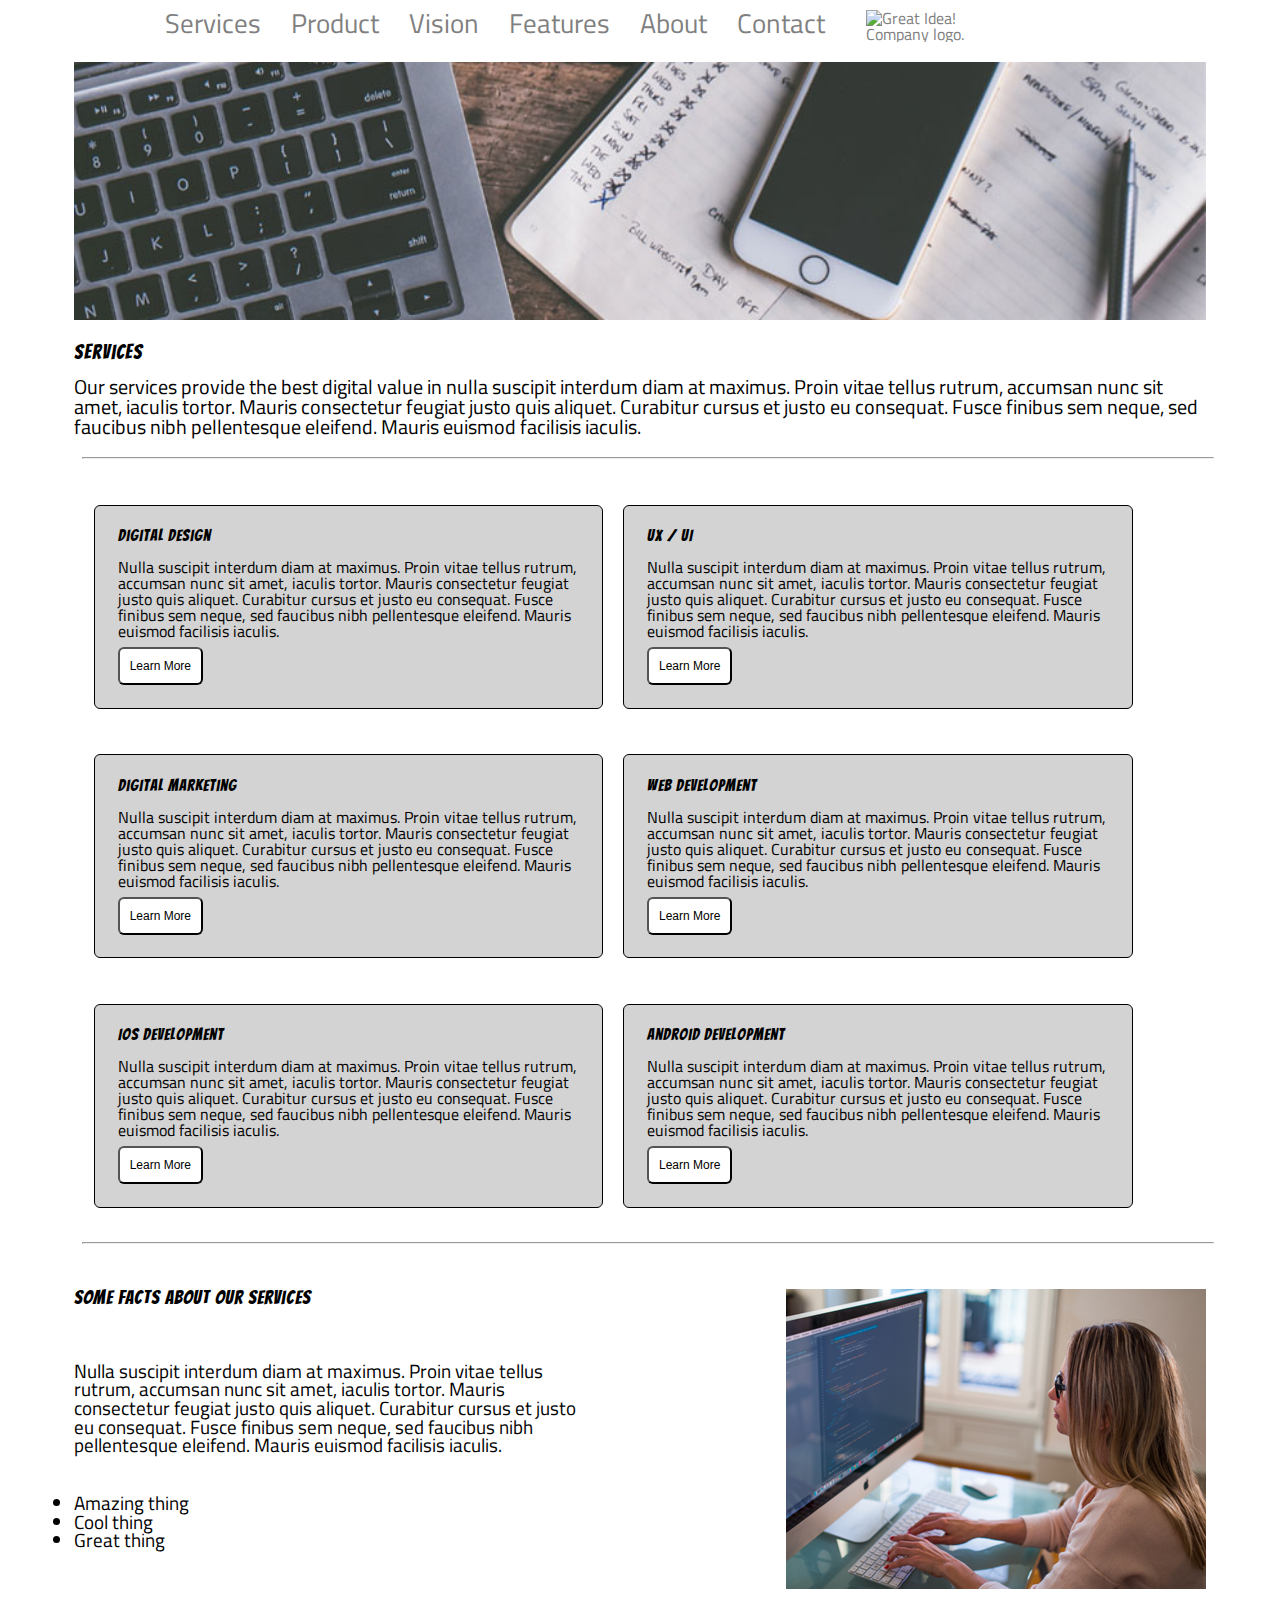
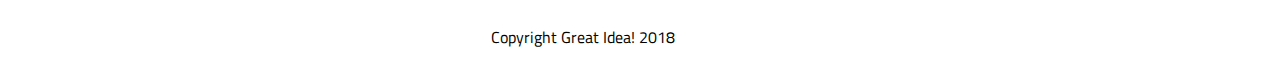
==== services.html @ 8a043fb3 "tablet completed" ====
<!DOCTYPE html>

<html lang="en">
  <head>
    <meta charset="utf-8" />

    <title>Great Idea!- Services</title>

    <link
      href="https://fonts.googleapis.com/css?family=Bangers|Titillium+Web"
      rel="stylesheet"
    />
    <link rel="stylesheet" href="./css/index.css" />

    <!--[if lt IE 9]>
      <script src="https://cdnjs.cloudflare.com/ajax/libs/html5shiv/3.7.3/html5shiv.js"></script>
    <![endif]-->
  </head>

  <body class="container">
    <div class="service head">
      <nav>
        <div class="service head links">
          <a href="./services.html">Services</a>
          <a href="">Product</a>
          <a href="">Vision</a>
          <a href="">Features</a>
          <a href="">About</a>
          <a href="">Contact</a>
        </div>
      </nav>
      <div class="service head logo">
          <a href="./index.html"><img class="logo" src="img/logo.png" alt="Great Idea! Company logo." /></a>
      </div>
    </div>

    
      <img
        class="services-header-img"
        src="img/services-header.jpg"
        alt="Our services header image"
      />
    

    <div class="service note">
      <div>
        <h1>Services</h1>
      </div>
      <div>
        <p>
          Our services provide the best digital value in nulla suscipit interdum
          diam at maximus. Proin vitae tellus rutrum, accumsan nunc sit amet,
          iaculis tortor. Mauris consectetur feugiat justo quis aliquet.
          Curabitur cursus et justo eu consequat. Fusce finibus sem neque, sed
          faucibus nibh pellentesque eleifend. Mauris euismod facilisis iaculis.
        </p></div><br>
      </div>
      
    </div><div class="hr"></div>

    <div class="cards column">
      <div class="cards column1">
        <div class="cards column2">
          <h1>Digital Design</h1>
          <p>
            Nulla suscipit interdum diam at maximus. Proin vitae tellus
            rutrum, accumsan nunc sit amet, iaculis tortor. Mauris consectetur feugiat
            justo quis aliquet. Curabitur cursus et justo eu consequat. Fusce finibus
            sem neque, sed faucibus nibh pellentesque eleifend. Mauris euismod facilisis
            iaculis.
          </p>
          <button type="submit" class="learn">Learn More</button>
        </div>
        <div class="cards column2">
            <h1>UX / UI</h1>
            <p>
              Nulla suscipit interdum diam at maximus. Proin vitae tellus
              rutrum, accumsan nunc sit amet, iaculis tortor. Mauris consectetur feugiat
              justo quis aliquet. Curabitur cursus et justo eu consequat. Fusce finibus
              sem neque, sed faucibus nibh pellentesque eleifend. Mauris euismod facilisis
              iaculis.
            </p>
            <button type="submit" class="learn">Learn More</button>
        </div>
      <div></div>
    </div>
    <div class="cards column1">
        <div class="cards column2">
          <h1>Digital Marketing</h1>
          <p>
            Nulla suscipit interdum diam at maximus. Proin vitae tellus
            rutrum, accumsan nunc sit amet, iaculis tortor. Mauris consectetur feugiat
            justo quis aliquet. Curabitur cursus et justo eu consequat. Fusce finibus
            sem neque, sed faucibus nibh pellentesque eleifend. Mauris euismod facilisis
            iaculis.
          </p>
          <button type="submit" class="learn">Learn More</button>
        </div>
        <div class="cards column2">
            <h1>Web Development</h1>
            <p>
              Nulla suscipit interdum diam at maximus. Proin vitae tellus
              rutrum, accumsan nunc sit amet, iaculis tortor. Mauris consectetur feugiat
              justo quis aliquet. Curabitur cursus et justo eu consequat. Fusce finibus
              sem neque, sed faucibus nibh pellentesque eleifend. Mauris euismod facilisis
              iaculis.
            </p>
            <button type="submit" class="learn">Learn More</button>
        </div>
      <div></div>
    </div>
    <div class="cards column1">
        <div class="cards column2">
          <h1>IOS Development</h1>
          <p>
            Nulla suscipit interdum diam at maximus. Proin vitae tellus
            rutrum, accumsan nunc sit amet, iaculis tortor. Mauris consectetur feugiat
            justo quis aliquet. Curabitur cursus et justo eu consequat. Fusce finibus
            sem neque, sed faucibus nibh pellentesque eleifend. Mauris euismod facilisis
            iaculis.
          </p>
          <button type="submit" class="learn">Learn More</button>
        </div>
        <div class="cards column2">
            <h1>Android Development</h1>
            <p>
              Nulla suscipit interdum diam at maximus. Proin vitae tellus
              rutrum, accumsan nunc sit amet, iaculis tortor. Mauris consectetur feugiat
              justo quis aliquet. Curabitur cursus et justo eu consequat. Fusce finibus
              sem neque, sed faucibus nibh pellentesque eleifend. Mauris euismod facilisis
              iaculis.
            </p>
            <button type="submit" class="learn">Learn More</button>
        </div>
      <div></div>
    </div>
    </div>
    
    </div><div class="hr"></div>

    <div class="footcolumn">
      <div class="footcolumn left">
      <h1>Some Facts About Our Services</h1>
        <p>
          Nulla suscipit interdum diam at
          maximus. Proin vitae tellus rutrum, accumsan nunc sit amet, iaculis tortor.
          Mauris consectetur feugiat justo quis aliquet. Curabitur cursus et justo eu
          consequat. Fusce finibus sem neque, sed faucibus nibh pellentesque eleifend.
          Mauris euismod facilisis iaculis. 
          <ul style="list-style-type:disc;">
              <li>Amazing thing</li>
              <li>Cool thing</li>
              <li>Great thing</li>
          </ul>
        </p>

      </div>

      <div class="footcolumn right">
        <img
          class="services-info-img"
          src="img/services-info.png"
          alt="one of our employees hard at work"
        />
      </div>
    </div>

    <div class="copyright">
        Copyright Great Idea! 2018 </br>
    </div>
  </body>
</html>
---- css/index.css ----
/* http://meyerweb.com/eric/tools/css/reset/ 
   v2.0 | 20110126
   License: none (public domain)
*/

html,
body,
div,
span,
applet,
object,
iframe,
h1,
h2,
h3,
h4,
h5,
h6,
p,
blockquote,
pre,
a,
abbr,
acronym,
address,
big,
cite,
code,
del,
dfn,
em,
img,
ins,
kbd,
q,
s,
samp,
small,
strike,
strong,
sub,
sup,
tt,
var,
b,
u,
i,
center,
dl,
dt,
dd,
ol,
ul,
li,
fieldset,
form,
label,
legend,
table,
caption,
tbody,
tfoot,
thead,
tr,
th,
td,
article,
aside,
canvas,
details,
embed,
figure,
figcaption,
footer,
header,
hgroup,
menu,
nav,
output,
ruby,
section,
summary,
time,
mark,
audio,
video {
  margin: 0;
  padding: 0;
  border: 0;
  font-size: 100%;
  font: inherit;
  vertical-align: baseline;
}
/* HTML5 display-role reset for older browsers */
article,
aside,
details,
figcaption,
figure,
footer,
header,
hgroup,
menu,
nav,
section {
  display: block;
}
body {
  line-height: 1;
}
ol,
ul {
  list-style: none;
}
blockquote,
q {
  quotes: none;
}
blockquote:before,
blockquote:after,
q:before,
q:after {
  content: "";
  content: none;
}
table {
  border-collapse: collapse;
  border-spacing: 0;
}

/* Set every element's box-sizing to border-box */
* {
  box-sizing: border-box;
}

html,
body {
  height: 100%;
  font-family: "Titillium Web", sans-serif;
}

h1,
h2,
h3,
h4,
h5 {
  font-family: "Bangers", cursive;
  letter-spacing: 1px;
  margin-bottom: 15px;
}

/* Copy and paste your work from yesterday here and start to refactor into flexbox */
.container {
  display: flex;
  flex-direction: column;
  width: 90%;
  padding: 10px;
  margin: auto;
}

a {
  color: gray;
  text-decoration: none;
  margin-right: 5%;
}
a:hover {
  text-decoration: underline;
}

.head {
  display: flex;
  flex-direction: row;
  width: 100%;
}

@media (max-width: 500px) {
    .head {
        display: flex;
        flex-direction: column-reverse;
        width: 100%;
    }
}

@media (max-width: 800px) {
    .head {
        display: flex;
        flex-direction: column-reverse;
        width: 100%;
    }
}

.head.left {
  display: flex;
  flex-direction: row;
  align-content: space-between;
  align-self: center;
  text-align: left;
}

@media (max-width: 500px) {
    .head.left {
        display: flex;
        flex-direction: column;
        text-align: center;
        align-content: center;
        width: 100%;
    }
}

@media (max-width: 800px) and (min-width: 501px) {
    .head.left {
        display: flex;
        flex-direction: row;
        text-align: center;
        align-content: center;
        align-self: center;
        flex-grow: 0;
        width: 100%;
        margin-left: 25%;
    }
}

a{
  margin-right:30px;
}

@media (max-width: 500px) {
    a {
        display: flex;
        flex-direction: column;
        margin-bottom: 2%;
        margin-top: 4%;
        width: 100%;
        text-align: center;
        align-items: center;
        align-content: center;
        padding-bottom: 4%;
        border-bottom: 1px solid black;
    }
}

.head.right {
  display: flex;
  flex-direction: row;
  justify-content: flex-end;
  align-items: right;
  align-self: center;
}

@media (max-width: 500px) {
    .head.right {
        display: flex;
        flex-direction: column;
        align-self: center;
        align-items: center;
        width: 100%;
        margin-top: 2%;
        margin-bottom: 2%;
        padding-bottom: 1%;
        border-bottom: 1px solid black;
    }
}

@media(max-width: 800px) and (min-width: 501px) {
    .head.right {
        display: flex;
        flex-direction: column;
        align-self: center;
        align-items: center;
        width: 100%;
        margin-top: 2%;
        margin-bottom: 2%;
        padding-bottom: 1%;
    }
}

.top {
  display: flex;
  flex-direction: row;
  width: 100%;
  margin-top: 2%;
  margin-bottom: 2%;
}

@media (max-width: 800px)  {
    .top {
        display: flex;
        flex-direction: column;
        width: 100%;
        margin-top: 2%;
        margin-bottom: 2%;
    }
}

.top.left {
  justify-content: flex-start;
  align-self: left;
  flex-direction: column;
  font-size: 60pt;
  align-content: left;
  text-align: center;
  width: 40%;
  margin-right: 5%;
  padding-right: 10%;
  padding-top: 5%;
  
}

@media (max-width: 800px)  {
    .top.left {
        justify-content: flex-start;
        align-self: left;
        flex-direction: column;
        font-size: 60pt;
        align-content: left;
        text-align: center;
        width: 100%;
        margin-right: 5%;
        padding-right: 10%;
        padding-top: 5%;
        
      }
}

.top.right {
  justify-content: flex-end;
  flex-direction: row;
  width: 40%;
  margin-left: 5%;
}

@media (max-width: 800px) {
    .top.right {
        display: none;
    }
}

.button {
  background-color: white; /* Green */
  border-color: black;
  color: black;
  justify-content: center;
  align-content: center;
  align-self: center;
  text-decoration: none;
  display: flex;
  font-size: 18px;
  padding: 20px;
}

.info {
  display: flex;
  flex-direction: row;
  position: relative;
  width: 100%;
  padding: 20px;
}

@media (max-width: 500px) {
  .info {
    display: flex;
    flex-direction: column;
    justify-content: space-around;
    width: 100%;
    padding: 2px;
  }
}
.info.features {
  display: flex;
  justify-content: flex-start;
  flex-direction: column;
  align-content: center;
  text-align: left;
  align-items: center;
  width: 48%;
}

@media (max-width: 500px) {
    .info.features {
      display: flex;
      flex-direction: column;
      justify-content: flex-start;
      width: 100%;
      margin-top: 2%;
    }
  }

.info.about {
  display: flex;
  justify-content: flex-end;
  flex-direction: column;
  align-content: center;
  text-align: left;
  align-items: center;
  width: 48%;
  margin-left: 5%;
}

@media (max-width: 500px) {
    .info.about {
      display: flex;
      flex-direction: column;
      justify-content: flex-start;
      width: 100%;
      margin-left: 0;
      margin-top: 1%;
    }
  }

.info2 {
  display: flex;
  flex-direction: row;
  position: relative;
  justify-content: space-around;
  align-items: center;
  width: 100%;
  padding: 20px;
}

@media (max-width: 500px) {
    .info2 {
      display: flex;
      flex-direction: column;
      justify-content: space-around;
      width: 100%;
      padding: 2px;
    }
  }

.info2.services {
  justify-content: flex-start;
  align-self: left;
  flex-direction: column;
  align-content: left;
  text-align: left;
  align-items: left;
}


.info2.product {
  justify-content: center;
  align-self: left;
  flex-direction: column;
  align-content: left;
  text-align: left;
  align-items: left;
}
.info2.vision {
  justify-content: flex-end;
  align-self: left;
  flex-direction: column;
  align-content: left;
  text-align: left;
  align-items: left;
  margin-bottom: 4%;
}

.middleImg {
  display: flex;
  flex-direction: row;
  position: relative;
  justify-content: space-around;
  align-items: center;
  align-content: center;
  width: 100%;
  padding: 20px;
}

.address {
  display: flex;
  flex-direction: column;
  position: relative;
  justify-content: space-around;
  align-items: left;
  align-content: left;
  width: 90%;
  padding: 20px;
}
.copyright {
  display: flex;
  flex-direction: row;
  position: relative;
  justify-content: space-around;
  align-items: center;
  align-content: center;
  width: 90%;
  padding: 20px;
}

.hr {
  display: flex;
  flex-direction: row;
  color: black;
  background-color: black;
  margin-left: 0.5em;
  margin-right: 0.5em;
  margin-block-start: auto;
  margin-block-end: auto;
  overflow: hidden;
  border-style: inset;
  border-width: 1px;
  width: 100%;
  height: 3px;
}

/* Services Styles */

.service.head {
  display: flex;
  flex-direction: row;
  flex-grow: 0;
  margin-bottom: 1%;
  width: 80%;
  margin-left: 5%;
}

.service.head.links {
  display: flex;
  flex-direction: row;
  justify-content: flex-start;
  align-self: right;
  font-size: 20pt;
  align-content: right;
  text-align: right;
}

.service.head.logo {
  display: flex;
  flex-direction: row;
  justify-content: flex-end;
  align-content: right;
  align-self: right;
}

.service.image {
  flex-direction: row;
  justify-content: center;
  align-items: center;
  align-self: center;
  margin-left: 5%;
}

.service.note {
  display: flex;
  flex-direction: column;
  justify-content: flex-start;
  align-content: left;
  align-self: left;
  text-align: left;
  margin-top: 2%;
  font-size: 15pt;
}

.cards.column {
  display: flex;
  flex-flow: row wrap;
  justify-content: space-between;
  margin-top: 1%;
  margin-bottom: 1%;
  padding-bottom: 1%;
}

.cards.column1 {
  display: flex;
  flex-direction: row;
  justify-content: flex-start;
  margin-top: 2%;
}

.cards.column2 {
  border: 1px solid black;
  margin-top: 1%;
  margin-bottom: 1%;
  width: 45%;
  margin-left: 20px;
  padding: 2%;
  border-radius: 6px;
  background-color: lightgrey;
}

.learn {
  background-color: white; /* Green */
  border-color: black;
  color: black;
  justify-content: center;
  align-content: center;
  align-self: center;
  text-decoration: none;
  display: flex;
  font-size: 12px;
  margin-top: 8px;
  border-radius: 6px;
  padding: 10px;
}

.footcolumn {
  display: flex;
  flex-flow: row wrap;
  justify-content: flex-start;
  margin-top: 2%;
  flex-grow: 1;
  margin-bottom: 10px;
}

.footcolumn.right {
  display: flex;
  flex-direction: row;
  justify-content: flex-end;
  align-self: right;
  align-content: right;
}

.footcolumn.left {
  display: flex;
  flex-direction: row;
  justify-content: flex-start;
  align-self: left;
  font-size: 14pt;
  align-content: left;
  text-align: left;
  width: 30%;
}
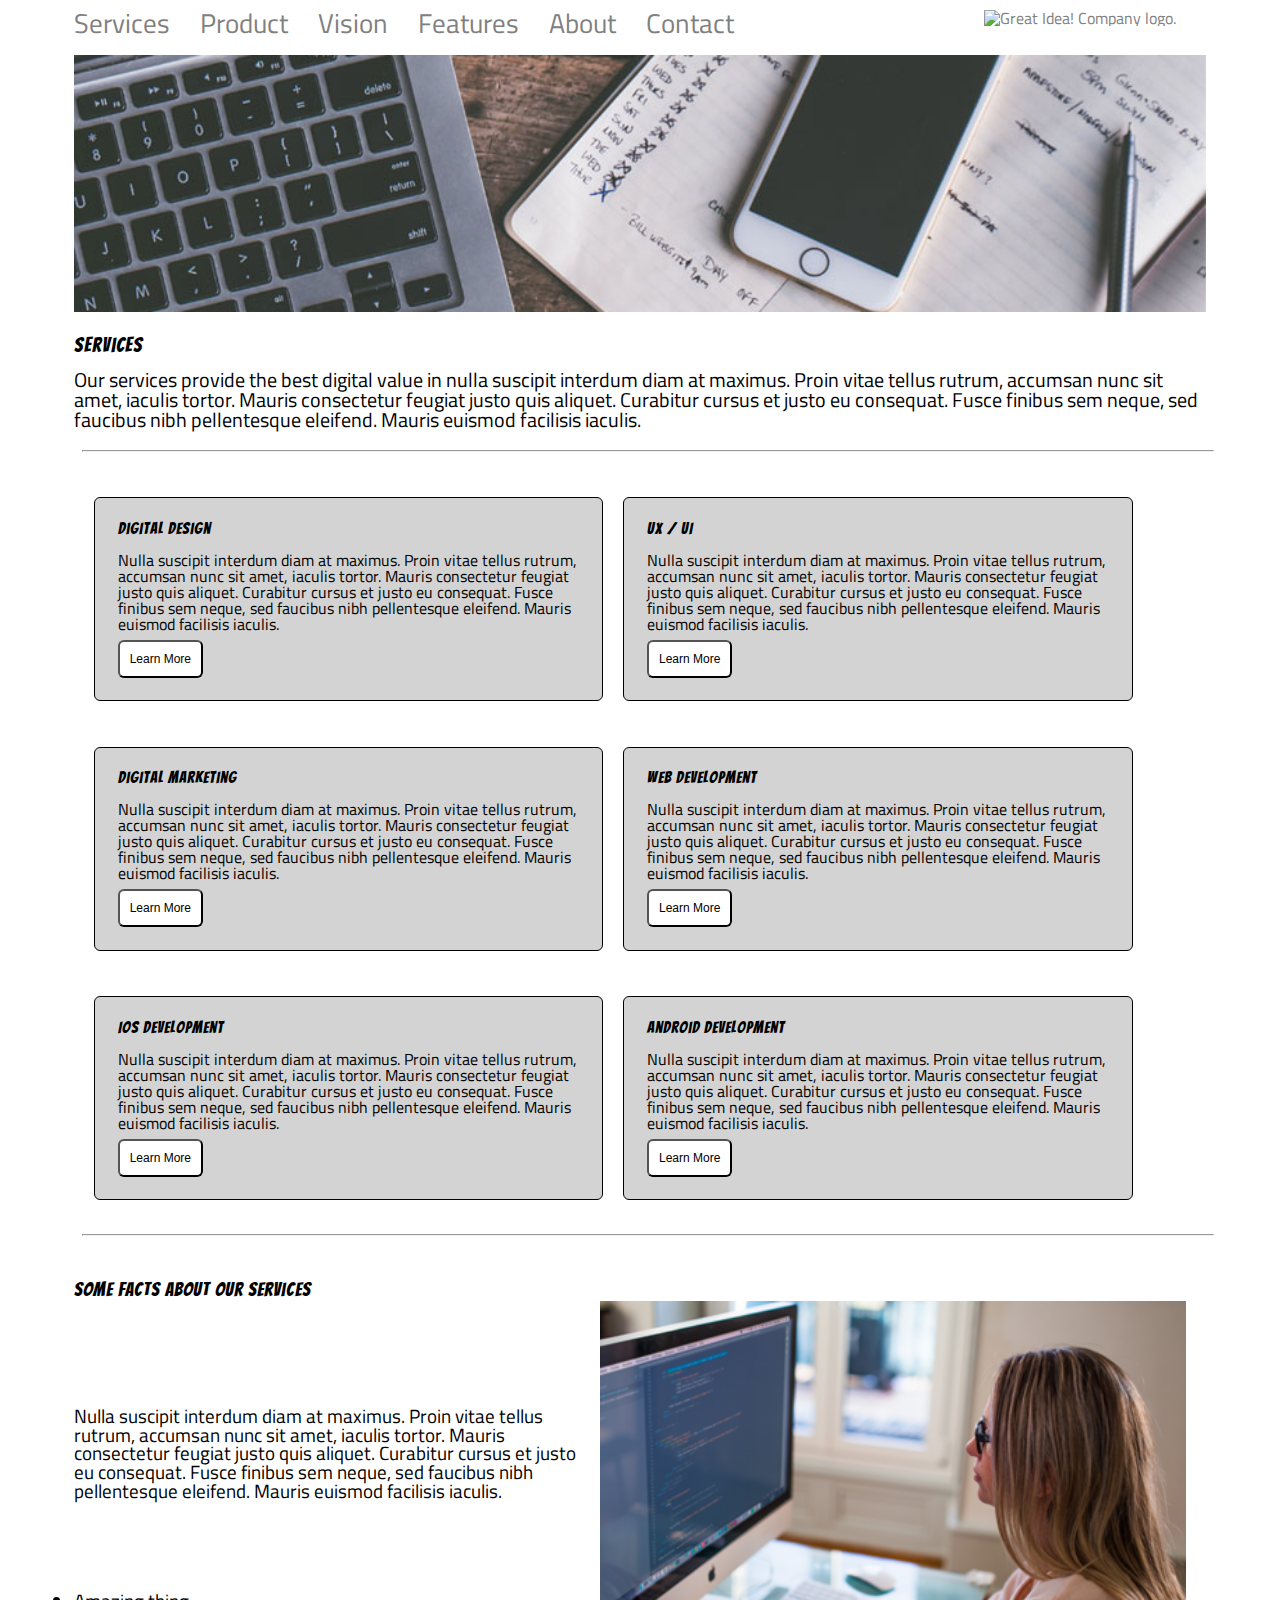
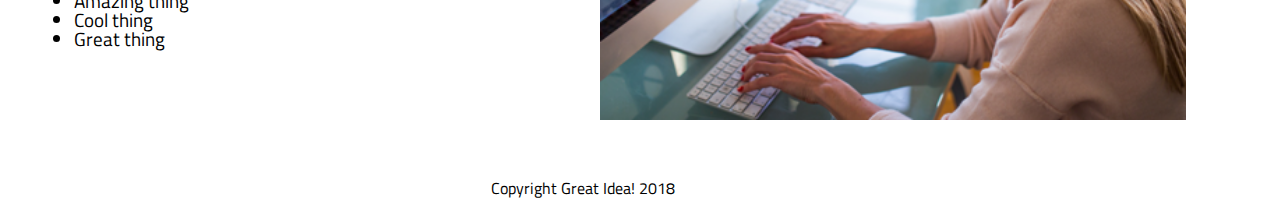
==== commit c087c4dd: "Services Mobile page created" ====
--- a/services.html
+++ b/services.html
@@ -36,7 +36,7 @@
 
     
       <img
-        class="services-header-img"
+        class="services header"
         src="img/services-header.jpg"
         alt="Our services header image"
       />
@@ -158,7 +158,7 @@
 
       <div class="footcolumn right">
         <img
-          class="services-info-img"
+          class="services info"
           src="img/services-info.png"
           alt="one of our employees hard at work"
         />
--- a/css/index.css
+++ b/css/index.css
@@ -195,6 +195,7 @@
   align-content: space-between;
   align-self: center;
   text-align: left;
+  font-size: 20pt;
 }
 
 @media (max-width: 500px) {
@@ -211,12 +212,12 @@
     .head.left {
         display: flex;
         flex-direction: row;
-        text-align: center;
-        align-content: center;
-        align-self: center;
-        flex-grow: 0;
-        width: 100%;
-        margin-left: 25%;
+        justify-content: space-evenly;
+        flex-grow: 1;
+        width: 100%;
+        align-self: stretch;
+        margin-left: 0;
+        margin-right: 0;
     }
 }
 
@@ -510,26 +511,77 @@
   flex-direction: row;
   flex-grow: 0;
   margin-bottom: 1%;
-  width: 80%;
-  margin-left: 5%;
-}
-
+  width: 100%;
+  margin-left: 0;
+}
+
+@media (max-width: 500px) {
+  .service.head {
+    display: flex;
+    flex-direction: column-reverse;
+    flex-grow: 0;
+    margin-bottom: 1%;
+    width: 100%;
+    margin-left: 0;
+  }
+}
+
+@media(max-width: 800px) and (min-width: 501px) {
+    .service.head {
+        display: flex;
+        flex-direction: column-reverse;
+        justify-content: center;
+    }
+}
 .service.head.links {
   display: flex;
   flex-direction: row;
-  justify-content: flex-start;
+  justify-content: space-evenly;
   align-self: right;
   font-size: 20pt;
   align-content: right;
   text-align: right;
 }
 
+@media(max-width: 800px) and (min-width: 501px) {
+    .service.head.links {
+        display: flex;
+        flex-direction: row;
+        justify-content: space-evenly;
+        font-size: 10pt;
+    }
+}
+
+@media (max-width: 500px) {
+    .service.head.links {
+        display: flex;
+        flex-direction: column;
+        text-align: center;
+        align-content: center;
+        width: 100%;
+    }
+}
+
+
 .service.head.logo {
   display: flex;
   flex-direction: row;
   justify-content: flex-end;
   align-content: right;
   align-self: right;
+}
+
+@media(max-width: 800px) and (min-width: 501px) {
+    .service.head.logo {
+        display: flex;
+        flex-direction: column;
+        align-self: center;
+        align-items: center;
+        width: 100%;
+        margin-top: 2%;
+        margin-bottom: 2%;
+        padding-bottom: 1%;
+    }
 }
 
 .service.image {
@@ -538,6 +590,12 @@
   align-items: center;
   align-self: center;
   margin-left: 5%;
+}
+
+@media(max-width: 800px) and (max-width: 501px) {
+    .services.header {
+        display: none;
+    }
 }
 
 .service.note {
@@ -560,11 +618,32 @@
   padding-bottom: 1%;
 }
 
+@media(max-width: 500px) {
+    .cards.column {
+        display: flex;
+        flex-flow: row wrap;
+        justify-content: space-between;
+        margin-top: 1%;
+        margin-bottom: 1%;
+        padding-bottom: 1%;
+    }
+}
+
+
 .cards.column1 {
   display: flex;
   flex-direction: row;
   justify-content: flex-start;
   margin-top: 2%;
+}
+
+@media (max-width: 800px){
+    .cards.column1 {
+        display: flex;
+        flex-direction: column;
+        justify-content: flex-start;
+        margin-top: 2%;
+    }
 }
 
 .cards.column2 {
@@ -578,6 +657,19 @@
   background-color: lightgrey;
 }
 
+@media (max-width: 800px) {
+    .cards.column2 {
+        border: 1px solid black;
+        margin-top: 1%;
+        margin-bottom: 1%;
+        width: 100%;
+        margin-left: 20px;
+        padding: 2%;
+        border-radius: 6px;
+        background-color: lightgrey;
+      }
+}
+
 .learn {
   background-color: white; /* Green */
   border-color: black;
@@ -593,6 +685,12 @@
   padding: 10px;
 }
 
+@media (max-width: 500px) {
+    .services.info {
+        display: none;
+    }
+}
+
 .footcolumn {
   display: flex;
   flex-flow: row wrap;
